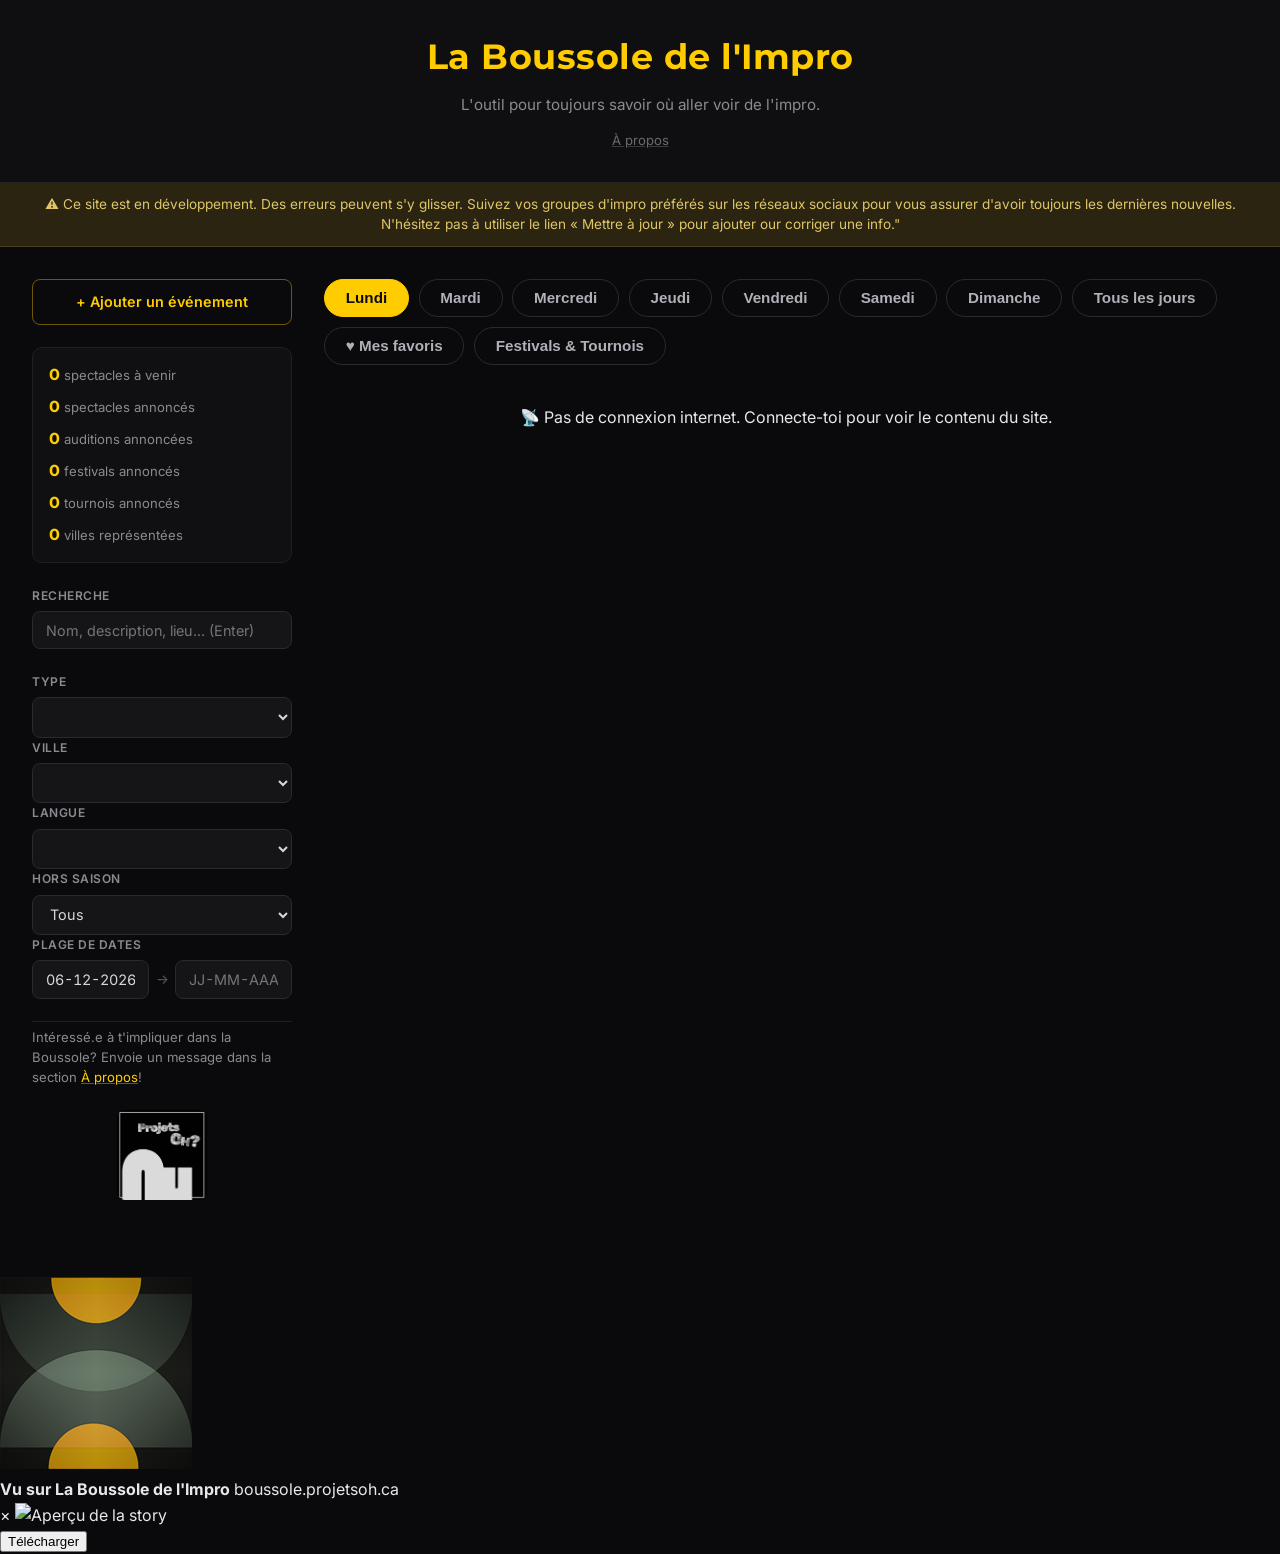
==== index.html @ ef3b9bc3 "Update index.html Export Fiches format story Ajout Export de fiches format Story" ====
<!DOCTYPE html>
<html lang="fr">
<head>
  <meta charset="UTF-8">
  <meta name="viewport" content="width=device-width, initial-scale=1.0">
  <title>La Boussole de l'Impro Qc</title>
  <meta name="description" content="La Boussole de l'Impro répertorie les spectacles, ligues, auditions et festivals d'improvisation au Québec; trouve où voir de l'impro près de chez toi, jour par jour.">
  <link rel="canonical" href="https://boussole.projetsoh.ca/">
  <meta property="og:title" content="La Boussole de l'Impro">
  <meta property="og:description" content="Répertoire des spectacles, ligues, auditions et festivals d'improvisation au Québec.">
  <meta property="og:type" content="website">
  <meta property="og:url" content="https://boussole.projetsoh.ca/">
  <meta property="og:image" content="https://boussole.projetsoh.ca/ProjetsOh.jpg">
  <meta property="og:locale" content="fr_CA">
  <link href="https://fonts.googleapis.com/css2?family=Inter:wght@400;600&family=Montserrat:wght@700&display=swap" rel="stylesheet">
  <link rel="icon" href="favicon.png" type="image/png">
  <link rel="stylesheet" href="style.css">
  <link rel="manifest" href="manifest.json">
  <meta name="theme-color" content="#0f0f12">
  <link rel="apple-touch-icon" href="icon-192.png">
  <meta name="apple-mobile-web-app-capable" content="yes">
  <meta name="apple-mobile-web-app-status-bar-style" content="black-translucent">
  <meta name="apple-mobile-web-app-title" content="Boussole">
</head>
<body>
  <header>
    <h1 class="site-title">La Boussole de l'Impro</h1>
    <p class="site-subtitle">L'outil pour toujours savoir où aller voir de l'impro.</p>
    <a href="about.html" class="about-link">À propos</a>
  </header>

  <div class="dev-banner">
    ⚠️ Ce site est en développement. Des erreurs peuvent s'y glisser. Suivez vos groupes d'impro préférés sur les réseaux sociaux pour vous assurer d'avoir toujours les dernières nouvelles. N'hésitez pas à utiliser le lien « Mettre à jour » pour ajouter our corriger une info."
  </div>

  <div class="layout">
    <aside class="sidebar">
      <a id="add-event-btn" class="add-event-btn" href="#" target="_blank" rel="noopener">+ Ajouter un événement</a>

     <div id="site-stats" class="site-stats"></div>

      <div class="filter-group" id="recherche-filter-group">
        <label for="filter-recherche">Recherche</label>
        <input type="text" id="filter-recherche" placeholder="Nom, description, lieu... (Enter)">
      </div>

      <details id="filtres-avances">
        <summary>Filtres ▾</summary>

        <div class="filter-group" id="type-filter-group">
          <label for="filter-type">Type</label>
          <select id="filter-type"></select>
        </div>

        <div class="filter-group">
          <label for="filter-ville">Ville</label>
          <select id="filter-ville"></select>
        </div>

        <div class="filter-group" id="langue-filter-group">
          <label for="filter-langue">Langue</label>
          <select id="filter-langue"></select>
        </div>

        <div class="filter-group" id="hs-filter-group">
          <label for="filter-hs">Hors saison</label>
          <select id="filter-hs">
            <option value="">Tous</option>
            <option value="hide">Cacher les hors saison</option>
            <option value="only">Afficher seulement hors saison</option>
          </select>
        </div>

        <div class="filter-group" id="date-range-filter-group">
          <label for="filter-date-start">Plage de dates</label>
          <div class="date-range-inputs">
            <input type="text" id="filter-date-start" placeholder="JJ-MM-AAAA" inputmode="numeric" pattern="\d{2}-\d{2}-\d{4}">
            <span class="date-range-arrow">→</span>
            <input type="text" id="filter-date-end" placeholder="JJ-MM-AAAA" inputmode="numeric" pattern="\d{2}-\d{2}-\d{4}">
          </div>
        </div>
      </details>

      <p class="sidebar-cta">
        Intéressé.e à t'impliquer dans la Boussole? Envoie un message dans la section <a href="about.html">À propos</a>!
      </p>

      <img src="ProjetsOh.jpg" alt="Logo Les Projets Oh?" class="sidebar-logo">
    </aside>

    <div class="content">
      <nav class="days-nav" id="days-nav">
        <button class="day-btn active" data-day="lundi" onclick="selectDay('lundi')">Lundi</button>
        <button class="day-btn" data-day="mardi" onclick="selectDay('mardi')">Mardi</button>
        <button class="day-btn" data-day="mercredi" onclick="selectDay('mercredi')">Mercredi</button>
        <button class="day-btn" data-day="jeudi" onclick="selectDay('jeudi')">Jeudi</button>
        <button class="day-btn" data-day="vendredi" onclick="selectDay('vendredi')">Vendredi</button>
        <button class="day-btn" data-day="samedi" onclick="selectDay('samedi')">Samedi</button>
        <button class="day-btn" data-day="dimanche" onclick="selectDay('dimanche')">Dimanche</button>
        <button class="day-btn" data-day="tous" onclick="selectDay('tous')">Tous les jours</button>
        <button class="day-btn day-btn--favoris" data-day="favoris" onclick="selectDay('favoris')">♥ Mes favoris</button>
        <button class="day-btn day-btn--festivals" data-day="festivals" onclick="selectDay('festivals')">Festivals &amp; Tournois</button>
      </nav>

     <main>
        <div id="partage-favoris-bar"></div>
        <div id="events" class="event-grid"></div>
      </main>
    </div>
  </div>

  <div id="lightbox" class="lightbox">
    <span class="lightbox-close" aria-label="Fermer">&times;</span>
    <img id="lightbox-img" src="" alt="">
  </div>

  <div id="story-template" class="story-template">
    <div class="story-top" id="story-top">
      <img id="story-logo" src="" alt="">
    </div>
    <div class="story-body">
      <div class="story-tag" id="story-tag"></div>
      <h2 id="story-titre"></h2>
      <p class="story-desc" id="story-desc"></p>
      <ul class="story-meta" id="story-meta"></ul>
    </div>
    <div class="story-footer">
      <img src="icon-192.png" alt="" class="story-footer-logo">
      <div class="story-footer-text">
        <strong>Vu sur La Boussole de l'Impro</strong>
        <span>boussole.projetsoh.ca</span>
      </div>
    </div>
  </div>

  <div id="story-modal" class="story-modal">
    <div class="story-modal-content">
      <span class="story-modal-close" aria-label="Fermer">&times;</span>
      <img id="story-preview-img" src="" alt="Aperçu de la story">
      <div class="story-modal-actions">
        <button id="story-download-btn" type="button">Télécharger</button>
        <button id="story-share-btn" type="button" hidden>Partager</button>
      </div>
    </div>
  </div>

  <script src="https://cdnjs.cloudflare.com/ajax/libs/html2canvas/1.4.1/html2canvas.min.js"></script>
  <script src="script.js"></script>
  <script>
  if ("serviceWorker" in navigator) {
    window.addEventListener("load", () => {
      navigator.serviceWorker.register("sw.js");
    });
  }
</script>
</body>
</html>
---- style.css ----
/* ------------------------------
   GLOBAL
------------------------------ */

body {
  background-color: #0a0a0c;
  color: #e8e8ea;
  font-family: 'Inter', sans-serif;
  margin: 0;
  line-height: 1.6;
}

/* ------------------------------
   HEADER
------------------------------ */

header {
  background-color: #0f0f12;
  padding: 1.8rem 2rem;
  border-bottom: 1px solid #222;
  text-align: center;
}

.site-title {
  font-family: 'Montserrat', sans-serif;
  font-size: 2.2rem;
  margin: 0;
  color: #ffcc00;
  font-weight: 700;
  letter-spacing: 0.5px;
}

.site-subtitle {
  font-family: 'Inter', sans-serif;
  font-size: 0.95rem;
  color: #8a8a92;
  margin: 0.5rem 0 0;
  font-weight: 400;
}

.about-link {
  display: inline-block;
  margin-top: 0.8rem;
  font-size: 0.82rem;
  color: #6a6a72;
  text-decoration: underline;
  text-decoration-color: #3a3a40;
}

.about-link:hover {
  color: #ffcc00;
  text-decoration-color: #ffcc00;
}

/* ------------------------------
   BANDEAU "SITE EN DÉVELOPPEMENT"
------------------------------ */

.dev-banner {
  background-color: #2a2410;
  border-bottom: 1px solid #4a3f1a;
  color: #e0c568;
  font-size: 0.85rem;
  text-align: center;
  padding: 0.7rem 1.5rem;
  line-height: 1.5;
}

/* ------------------------------
   PAGE À PROPOS
------------------------------ */

.about-page {
  max-width: 720px;
  margin: 0 auto;
  padding: 2.5rem 2rem 4rem;
}

.about-block {
  margin-bottom: 2.2rem;
}

.about-block h2 {
  font-family: 'Montserrat', sans-serif;
  color: #ffcc00;
  font-size: 1.3rem;
  margin-bottom: 0.7rem;
}

.about-block p {
  color: #c8c8ce;
  line-height: 1.7;
  font-size: 0.98rem;
}

.contact-form-wrapper {
  margin-top: 1.2rem;
  border-radius: 12px;
  overflow: hidden;
  border: 1px solid #232327;
}

.contact-form-wrapper iframe {
  display: block;
  border: none;
}

.about-signature {
  margin-top: 3rem;
  padding-top: 2rem;
  border-top: 1px solid #232327;
  text-align: center;
}

.signature-logo {
  max-width: 90px;
  max-height: 90px;
  object-fit: contain;
  border-radius: 8px;
  margin-bottom: 0.6rem;
}

.about-signature p {
  color: #6a6a72;
  font-size: 0.85rem;
  margin: 0;
}

.about-signature .signature-link {
  color: #6a6a72;
  text-decoration: underline;
  text-decoration-color: #3a3a40;
}

.about-signature .signature-link:hover {
  color: #ffcc00;
  text-decoration-color: #ffcc00;
}

/* ------------------------------
   PAGE DE PARTAGE (suggestions reçues)
------------------------------ */

.partage-page {
  max-width: 1300px;
  margin: 0 auto;
  padding: 2rem;
}

.partage-retour {
  display: inline-block;
  margin-bottom: 1.5rem;
  font-size: 0.9rem;
  color: #8a8a92;
  text-decoration: underline;
  text-decoration-color: #3a3a40;
}

.partage-retour:hover {
  color: #ffcc00;
  text-decoration-color: #ffcc00;
}

/* ------------------------------
   LAYOUT GÉNÉRAL (sidebar + contenu)
------------------------------ */

.layout {
  display: flex;
  align-items: flex-start;
  gap: 2rem;
  max-width: 1300px;
  margin: 0 auto;
  padding: 2rem;
}

.content {
  flex: 1;
  min-width: 0;
}

/* ------------------------------
   SIDEBAR
------------------------------ */

.sidebar {
  width: 260px;
  flex-shrink: 0;
  display: flex;
  flex-direction: column;
  gap: 1.4rem;
  position: sticky;
  top: 2rem;
}

.add-event-btn {
  display: block;
  text-align: center;
  background-color: transparent;
  color: #ffcc00;
  border: 1px solid #ffcc0066;
  font-weight: 600;
  font-size: 0.9rem;
  padding: 0.65rem 1rem;
  border-radius: 8px;
  text-decoration: none;
  transition: 0.2s;
}

.add-event-btn:hover {
  background-color: #ffcc001a;
  border-color: #ffcc00;
}

.site-stats {
  display: flex;
  flex-direction: column;
  gap: 0.4rem;
  padding: 0.9rem 1rem;
  background-color: #101013;
  border: 1px solid #202024;
  border-radius: 10px;
}

.stat-item {
  font-size: 0.82rem;
  color: #8a8a92;
}

.stat-item strong {
  color: #ffcc00;
  font-size: 1rem;
  font-family: 'Montserrat', sans-serif;
}

.sidebar-cta {
  font-size: 0.82rem;
  color: #8a8a92;
  line-height: 1.5;
  margin: 0;
  padding-top: 0.4rem;
  border-top: 1px solid #202024;
}

.sidebar-cta a {
  color: #ffcc00;
  text-decoration: underline;
  text-decoration-color: #ffcc0066;
}

.sidebar-cta a:hover {
  text-decoration-color: #ffcc00;
}

.sidebar-logo {
  display: block;
  max-width: 90px;
  max-height: 90px;
  object-fit: contain;
  border-radius: 8px;
  margin: 0 auto;
  opacity: 0.85;
}

.filter-group {
  display: flex;
  flex-direction: column;
  gap: 0.4rem;
}

.filter-group label {
  font-size: 0.75rem;
  color: #8a8a92;
  text-transform: uppercase;
  letter-spacing: 0.5px;
  font-weight: 600;
}

.filter-group select,
.filter-group input[type="text"] {
  background-color: #151518;
  color: #d8d8dc;
  border: 1px solid #2a2a2e;
  padding: 0.6rem 0.8rem;
  border-radius: 8px;
  font-size: 0.9rem;
  font-family: 'Inter', sans-serif;
  cursor: pointer;
  width: 100%;
  box-sizing: border-box;
  transition: border-color 0.15s;
}

.filter-group select:hover,
.filter-group input[type="text"]:hover {
  border-color: #ffcc00;
}

.filter-group input[type="text"]:focus {
  outline: none;
  border-color: #ffcc00;
  cursor: text;
}

.date-range-inputs {
  display: flex;
  align-items: center;
  gap: 0.4rem;
}

.date-range-inputs input {
  min-width: 0;
  text-align: center;
  font-variant-numeric: tabular-nums;
}

.date-range-arrow {
  color: #5a5a62;
  font-size: 0.85rem;
  flex-shrink: 0;
}

#filtres-avances {
  border: none;
  margin: 0;
  padding: 0;
}

#filtres-avances summary {
  cursor: pointer;
  list-style: none;
  color: #b0b0b8;
  border: 1px solid #2a2a2e;
  padding: 0.6rem 1rem;
  border-radius: 8px;
  font-size: 0.85rem;
  font-weight: 600;
  transition: 0.2s;
}

#filtres-avances summary::marker,
#filtres-avances summary::-webkit-details-marker {
  display: none;
}

#filtres-avances summary:hover,
#filtres-avances[open] summary {
  border-color: #ffcc00;
  color: #ffcc00;
}

#filtres-avances[open] {
  display: flex;
  flex-direction: column;
  gap: 1.4rem;
}

@media (max-width: 800px) {
  .layout {
    flex-direction: column;
    padding: 1.2rem;
  }

  .sidebar {
    width: 100%;
    position: static;
  }

  .sidebar-logo {
    display: none;
  }
}

@media (min-width: 801px) {
  #filtres-avances {
    display: contents;
  }

  #filtres-avances summary {
    display: none;
  }
}

/* ------------------------------
   NAVIGATION DES JOURS
------------------------------ */

.days-nav {
  display: flex;
  flex-wrap: wrap;
  gap: 0.6rem;
  margin-bottom: 1.5rem;
}

.day-btn {
  background-color: transparent;
  color: #b0b0b8;
  border: 1px solid #2a2a2e;
  padding: 0.6rem 1.3rem;
  border-radius: 20px;
  cursor: pointer;
  font-size: 0.95rem;
  font-weight: 600;
  transition: 0.2s;
}

.day-btn:hover {
  border-color: #ffcc00;
  color: #ffcc00;
}

.day-btn.active {
  background-color: #ffcc00;
  border-color: #ffcc00;
  color: #0a0a0c;
}

.day-btn--festivals:hover {
  border-color: #b388ff;
  color: #b388ff;
}

.day-btn--festivals.active {
  background-color: #b388ff;
  border-color: #b388ff;
  color: #0a0a0c;
}

.day-btn--favoris:hover {
  border-color: #ff6b6b;
  color: #ff6b6b;
}

.day-btn--favoris.active {
  background-color: #ff6b6b;
  border-color: #ff6b6b;
  color: #0a0a0c;
}

/* ------------------------------
   CARTES FESTIVALS & TOURNOIS
------------------------------ */

.festival-card {
  border-color: #2a2440;
}

.festival-card:hover {
  border-color: #b388ff88;
}

.tag.Festival { border-color: #b388ff; color: #b388ff; }
.tag.Tournoi  { border-color: #ff9d4d; color: #ff9d4d; }

.festival-deadline {
  margin-top: 0.9rem;
  padding: 0.6rem 0.8rem;
  background-color: #2a1f10;
  border: 1px solid #4a3a1a;
  border-radius: 8px;
  font-size: 0.82rem;
  color: #e0c568;
}

.festival-deadline strong {
  color: #ffcc00;
}

.festival-badge {
  font-size: 0.78rem;
  color: #b388ff;
  margin: -0.4rem 0 0.8rem;
}

.festival-badge strong {
  color: #cbaaff;
}

/* ------------------------------
   CONTENU PRINCIPAL
------------------------------ */

.event-grid {
  display: flex;
  flex-wrap: wrap;
  gap: 1.5rem;
}

/* ------------------------------
   CARTES D'ÉVÉNEMENTS
------------------------------ */

.event-card {
  background-color: #151518;
  border-radius: 14px;
  width: 100%;
  max-width: 340px;
  border: 1px solid #232327;
  overflow: hidden;
  transition: border-color 0.2s, transform 0.2s;
  position: relative;
}

.event-card:hover {
  border-color: #3a3a40;
  transform: translateY(-2px);
}

.event-card--hors-saison {
  background-color: #121214;
  border-color: #2a2a2e;
  opacity: 0.85;
}

.event-card--hors-saison:hover {
  opacity: 1;
}

.event-card-body {
  padding: 1.3rem 1.4rem 1.5rem;
}

.event-card h3 {
  margin-top: 0;
  margin-bottom: 0.8rem;
  font-size: 1.3rem;
  font-family: 'Montserrat', sans-serif;
  color: #f5f5f5;
  line-height: 1.3;
}

.event-description {
  font-size: 0.88rem;
  color: #a8a8b0;
  margin: -0.3rem 0 1rem;
  line-height: 1.5;
}

/* ------------------------------
   LOGO (bannière pleine largeur)
------------------------------ */

.event-logo-wrapper {
  width: 100%;
  height: 140px;
  display: flex;
  align-items: center;
  justify-content: center;
  background-color: #1c1c20;
  overflow: hidden;
}

.event-logo-wrapper img {
  width: 100%;
  height: 100%;
  object-fit: cover;
  cursor: zoom-in;
}

/* ------------------------------
   BOUTON FAVORI (cœur)
------------------------------ */

.favori-btn {
  position: absolute;
  top: 0.7rem;
  right: 0.7rem;
  z-index: 2;
  width: 2rem;
  height: 2rem;
  display: flex;
  align-items: center;
  justify-content: center;
  background-color: rgba(10, 10, 12, 0.55);
  border: none;
  border-radius: 50%;
  font-size: 1.1rem;
  line-height: 1;
  color: #e8e8ea;
  cursor: pointer;
  transition: transform 0.15s, color 0.15s;
}

.favori-btn:hover {
  transform: scale(1.12);
}

.favori-btn--actif {
  color: #ff6b6b;
}

/* ------------------------------
   BARRE "PARTAGER MES FAVORIS"
------------------------------ */

#partage-favoris-bar:not(:empty) {
  margin-bottom: 1.2rem;
}

.partager-favoris-btn {
  background-color: transparent;
  color: #ff6b6b;
  border: 1px solid #ff6b6b66;
  font-weight: 600;
  font-size: 0.9rem;
  padding: 0.6rem 1.2rem;
  border-radius: 20px;
  cursor: pointer;
  transition: 0.2s;
}

.partager-favoris-btn:hover {
  background-color: #ff6b6b1a;
  border-color: #ff6b6b;
}

/* ------------------------------
   BADGES
------------------------------ */

.badges {
  margin-bottom: 0.6rem;
}

.badge {
  display: inline-block;
  padding: 0.25rem 0.65rem;
  border-radius: 20px;
  font-size: 0.72rem;
  font-weight: 600;
  margin-right: 6px;
  letter-spacing: 0.3px;
}

.badge-hors-saison {
  background-color: transparent;
  border: 1px solid #55555c;
  color: #9a9aa2;
}

.badge-a-confirmer {
  background-color: #2a1f10;
  border: 1px solid #e0c568;
  color: #e0c568;
}

/* ------------------------------
   MÉTADONNÉES
------------------------------ */

.meta-list {
  margin: 1rem 0 0;
  padding: 0;
  list-style: none;
}

.meta-list li {
  display: flex;
  align-items: center;
  gap: 0.55rem;
  font-size: 0.9rem;
  color: #b0b0b8;
  margin-bottom: 0.55rem;
}

.meta-list .icon {
  flex-shrink: 0;
  width: 1.1rem;
  text-align: center;
  opacity: 0.8;
}

.meta-list a {
  color: #d8d8dc;
  text-decoration: underline;
  text-decoration-color: #444;
  text-underline-offset: 2px;
}

.meta-list a:hover {
  color: #ffcc00;
  text-decoration-color: #ffcc00;
}

.billet-requis {
  display: inline-block;
  margin-top: 0.9rem;
  font-size: 0.8rem;
  color: #9a9aa2;
}

.billet-requis strong {
  color: #d8d8dc;
}

.social-links {
  margin-top: 1rem;
  padding-top: 0.9rem;
  border-top: 1px solid #232327;
  font-size: 0.82rem;
  display: flex;
  gap: 0.9rem;
}

.social-links a {
  color: #9a9aa2;
  text-decoration: none;
  font-weight: 600;
}

.social-links a:hover {
  color: #ffcc00;
}

.update-link {
  margin-top: 0.7rem;
}

.derniere-maj {
  display: block;
  margin-top: 0.35rem;
  font-size: 0.72rem;
  color: #5a5a62;
}

.update-link a {
  font-size: 0.75rem;
  color: #6a6a72;
  text-decoration: underline;
  text-decoration-color: #3a3a40;
}

.update-link a:hover {
  color: #ffcc00;
  text-decoration-color: #ffcc00;
}

/* ------------------------------
   TAGS (type / ville) — style contour
------------------------------ */

.tags {
  display: flex;
  flex-wrap: wrap;
  gap: 0.4rem;
  margin-bottom: 0.4rem;
}

.tag {
  display: inline-block;
  padding: 0.25rem 0.7rem;
  border-radius: 20px;
  font-size: 0.75rem;
  font-weight: 600;
  border: 1px solid transparent;
  background-color: transparent;
}

.tag.ville {
  border-color: #3a3a40;
  color: #b0b0b8;
}

.tag.Spectacle { border-color: #4caf50; color: #4caf50; }
.tag.Match     { border-color: #ffcc00; color: #ffcc00; }
.tag.Audition  { border-color: #b388ff; color: #b388ff; }
.tag.Jam       { border-color: #ff6ec7; color: #ff6ec7; }
.tag.FR        { border-color: #00bcd4; color: #00bcd4; }
.tag.ENG       { border-color: #ff6b6b; color: #ff6b6b; }

/* ------------------------------
   LIGHTBOX (image plein écran)
------------------------------ */

.lightbox {
  display: none;
  position: fixed;
  inset: 0;
  background-color: rgba(0, 0, 0, 0.9);
  align-items: center;
  justify-content: center;
  z-index: 1000;
  padding: 2rem;
  cursor: zoom-out;
}

.lightbox.open {
  display: flex;
}

.lightbox img {
  max-width: 90%;
  max-height: 90%;
  border-radius: 10px;
  box-shadow: 0 8px 30px rgba(0, 0, 0, 0.5);
  cursor: default;
}

.lightbox-close {
  position: absolute;
  top: 1.2rem;
  right: 1.5rem;
  font-size: 2.2rem;
  color: #f5f5f5;
  cursor: pointer;
  line-height: 1;
  user-select: none;
}

.lightbox-close:hover {
  color: #ffcc00;
}
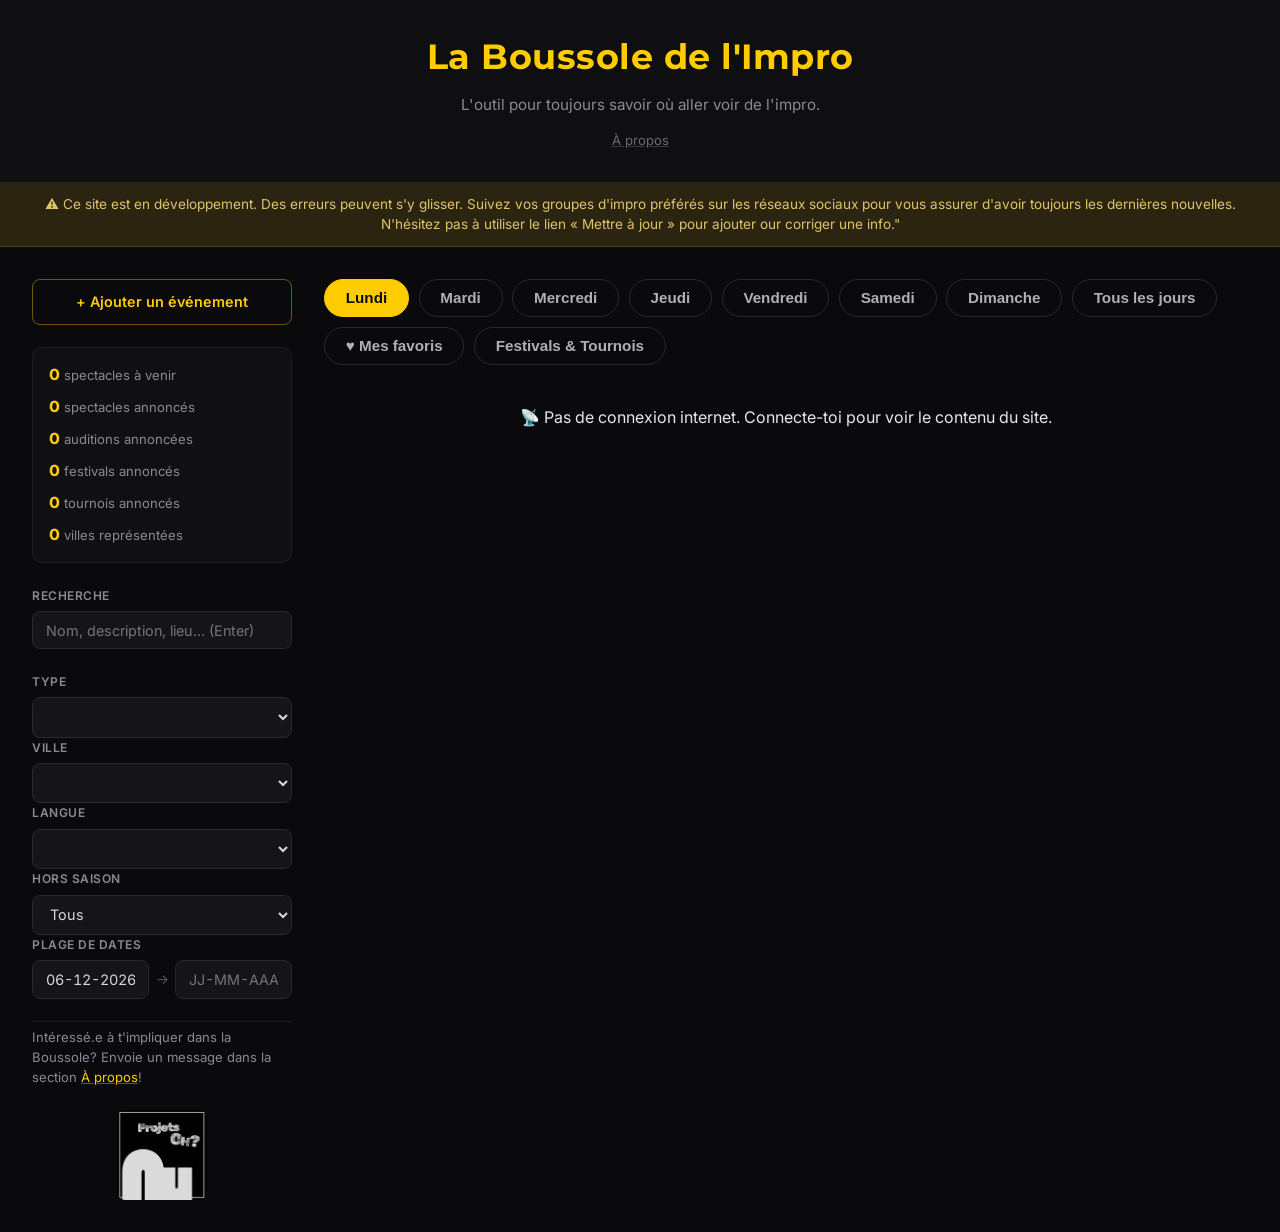
==== commit dbf05e55: "Update index.html Ajustement Fiche Story" ====
--- a/index.html
+++ b/index.html
@@ -119,10 +119,12 @@
       <img id="story-logo" src="" alt="">
     </div>
     <div class="story-body">
-      <div class="story-tag" id="story-tag"></div>
+      <div class="tags" id="story-tags"></div>
       <h2 id="story-titre"></h2>
       <p class="story-desc" id="story-desc"></p>
-      <ul class="story-meta" id="story-meta"></ul>
+      <ul class="meta-list" id="story-meta"></ul>
+      <div class="festival-deadline" id="story-deadline" hidden></div>
+      <div class="billet-requis" id="story-billet" hidden></div>
     </div>
     <div class="story-footer">
       <img src="icon-192.png" alt="" class="story-footer-logo">
@@ -132,8 +134,7 @@
       </div>
     </div>
   </div>
-
-  <div id="story-modal" class="story-modal">
+   <div id="story-modal" class="story-modal">
     <div class="story-modal-content">
       <span class="story-modal-close" aria-label="Fermer">&times;</span>
       <img id="story-preview-img" src="" alt="Aperçu de la story">
@@ -143,7 +144,7 @@
       </div>
     </div>
   </div>
-
+  
   <script src="https://cdnjs.cloudflare.com/ajax/libs/html2canvas/1.4.1/html2canvas.min.js"></script>
   <script src="script.js"></script>
   <script>
--- a/style.css
+++ b/style.css
@@ -810,3 +810,227 @@
 .lightbox-close:hover {
   color: #ffcc00;
 }
+
+/* ------------------------------
+   EXPORT EN STORY
+------------------------------ */
+
+.story-btn {
+  display: inline-block;
+  margin-top: 0.6rem;
+  background-color: transparent;
+  color: #ffcc00;
+  border: 1px solid #ffcc0066;
+  font-weight: 600;
+  font-size: 0.78rem;
+  padding: 0.4rem 0.9rem;
+  border-radius: 20px;
+  cursor: pointer;
+  transition: 0.2s;
+}
+
+.story-btn:hover {
+  background-color: #ffcc001a;
+  border-color: #ffcc00;
+}
+
+.story-btn:disabled {
+  opacity: 0.6;
+  cursor: wait;
+}
+
+.story-template {
+  position: fixed;
+  top: 0;
+  left: -9999px;
+  width: 540px;
+  height: 960px;
+  background-color: #0a0a0c;
+  display: flex;
+  flex-direction: column;
+  font-family: 'Inter', sans-serif;
+  overflow: hidden;
+  box-sizing: border-box;
+}
+
+.story-top {
+  width: 100%;
+  height: 540px;
+  background-color: #1c1c20;
+  overflow: hidden;
+  flex-shrink: 0;
+}
+
+.story-top img {
+  width: 100%;
+  height: 100%;
+  object-fit: cover;
+}
+
+.story-template--sans-logo .story-body {
+  padding-top: 3rem;
+  border-top: 8px solid #ffcc00;
+}
+
+.story-body {
+  flex: 1;
+  padding: 2rem 2rem 1rem;
+  display: flex;
+  flex-direction: column;
+  gap: 0.8rem;
+  min-height: 0;
+  overflow: hidden;
+}
+
+.story-tag {
+  display: inline-block;
+  align-self: flex-start;
+  padding: 0.3rem 0.8rem;
+  border-radius: 20px;
+  font-size: 0.85rem;
+  font-weight: 600;
+  border: 1px solid #ffcc00;
+  color: #ffcc00;
+}
+
+#story-titre {
+  font-family: 'Montserrat', sans-serif;
+  font-size: 2.3rem;
+  color: #f5f5f5;
+  line-height: 1.15;
+  margin: 0;
+  display: -webkit-box;
+  -webkit-line-clamp: 2;
+  -webkit-box-orient: vertical;
+  overflow: hidden;
+}
+
+.story-desc {
+  font-size: 1.05rem;
+  color: #c8c8ce;
+  line-height: 1.5;
+  margin: 0;
+  display: -webkit-box;
+  -webkit-line-clamp: 3;
+  -webkit-box-orient: vertical;
+  overflow: hidden;
+}
+
+.story-meta {
+  list-style: none;
+  margin: 0.4rem 0 0;
+  padding: 0;
+  display: flex;
+  flex-direction: column;
+  gap: 0.55rem;
+  font-size: 1.1rem;
+  color: #e8e8ea;
+}
+
+.story-meta li {
+  display: flex;
+  align-items: center;
+  gap: 0.6rem;
+}
+
+.story-footer {
+  margin-top: auto;
+  display: flex;
+  align-items: center;
+  gap: 0.8rem;
+  padding: 1.3rem 2rem;
+  background-color: #101013;
+  border-top: 1px solid #202024;
+  flex-shrink: 0;
+}
+
+.story-footer-logo {
+  width: 46px;
+  height: 46px;
+  border-radius: 10px;
+  object-fit: contain;
+}
+
+.story-footer-text strong {
+  display: block;
+  font-family: 'Montserrat', sans-serif;
+  font-size: 0.95rem;
+  color: #ffcc00;
+}
+
+.story-footer-text span {
+  display: block;
+  font-size: 0.8rem;
+  color: #8a8a92;
+}
+
+.story-modal {
+  display: none;
+  position: fixed;
+  inset: 0;
+  background-color: rgba(0, 0, 0, 0.85);
+  align-items: center;
+  justify-content: center;
+  z-index: 1000;
+  padding: 2rem;
+}
+
+.story-modal.open {
+  display: flex;
+}
+
+.story-modal-content {
+  background-color: #151518;
+  border: 1px solid #232327;
+  border-radius: 14px;
+  padding: 1.4rem;
+  max-width: 320px;
+  width: 100%;
+  position: relative;
+  text-align: center;
+}
+
+#story-preview-img {
+  width: 100%;
+  border-radius: 10px;
+  display: block;
+  margin-bottom: 1rem;
+}
+
+.story-modal-actions {
+  display: flex;
+  gap: 0.7rem;
+  justify-content: center;
+}
+
+.story-modal-actions button {
+  flex: 1;
+  background-color: transparent;
+  color: #ffcc00;
+  border: 1px solid #ffcc0066;
+  font-weight: 600;
+  font-size: 0.9rem;
+  padding: 0.65rem 1rem;
+  border-radius: 8px;
+  cursor: pointer;
+  transition: 0.2s;
+}
+
+.story-modal-actions button:hover {
+  background-color: #ffcc001a;
+  border-color: #ffcc00;
+}
+
+.story-modal-close {
+  position: absolute;
+  top: 0.6rem;
+  right: 0.9rem;
+  font-size: 1.6rem;
+  color: #8a8a92;
+  cursor: pointer;
+  line-height: 1;
+}
+
+.story-modal-close:hover {
+  color: #ffcc00;
+}
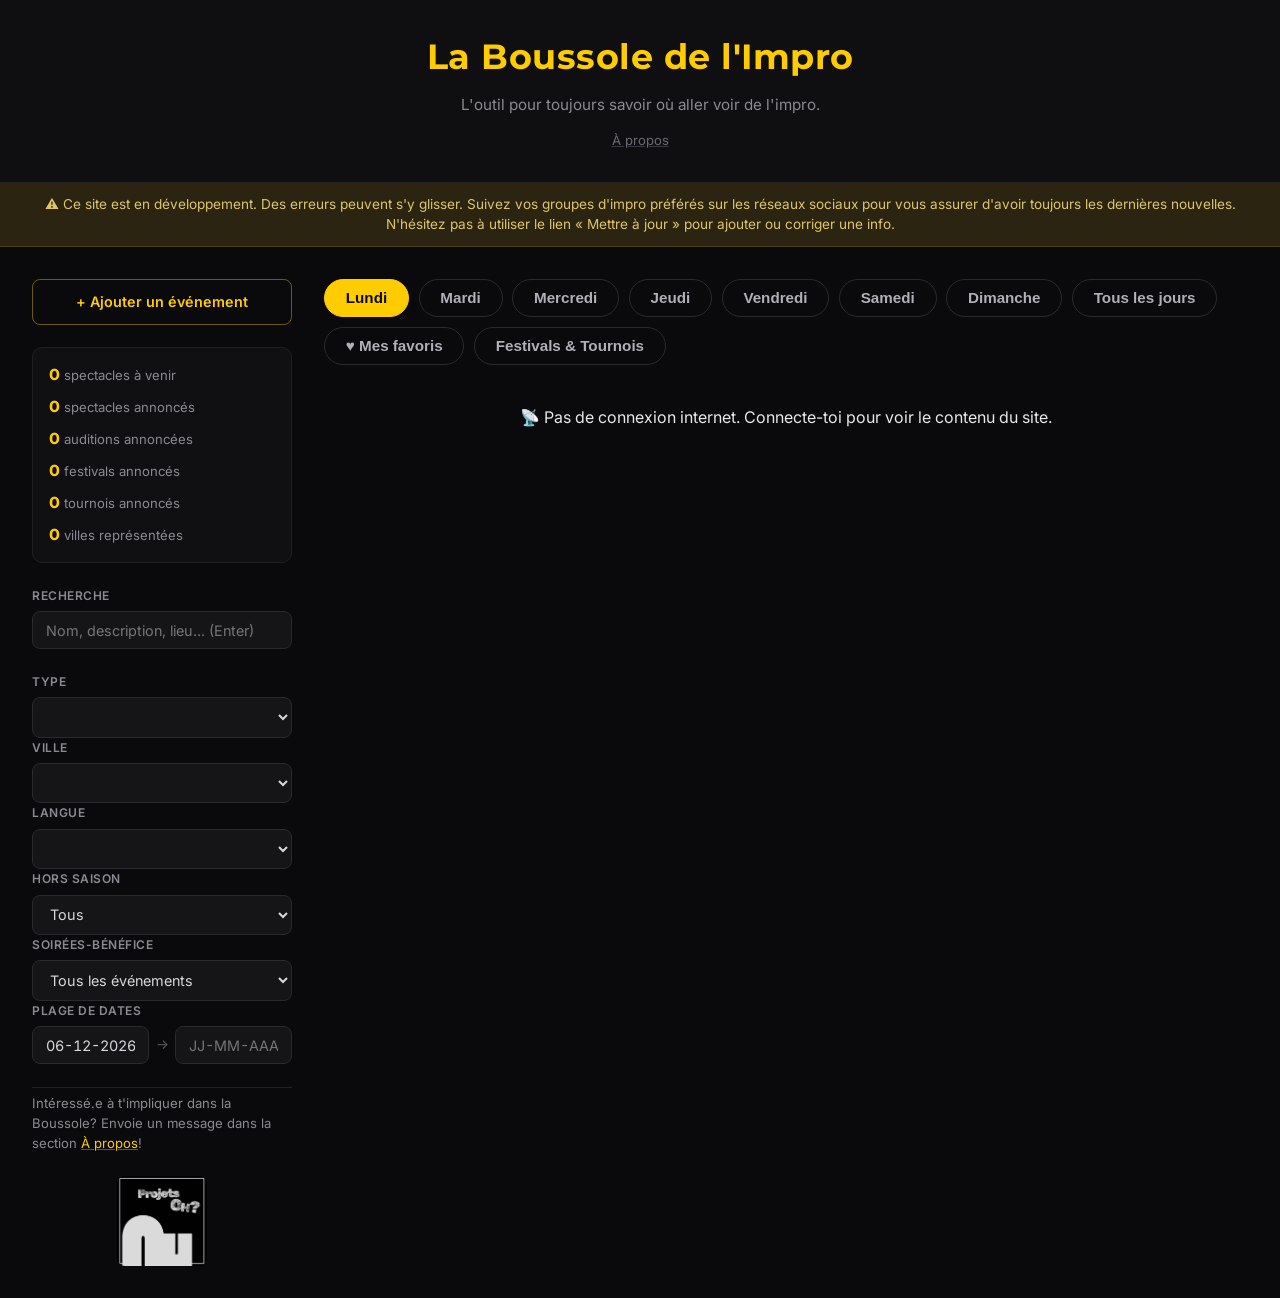
==== commit f3500ce9: "Update index.html add au profit" ====
--- a/index.html
+++ b/index.html
@@ -30,7 +30,7 @@
   </header>
 
   <div class="dev-banner">
-    ⚠️ Ce site est en développement. Des erreurs peuvent s'y glisser. Suivez vos groupes d'impro préférés sur les réseaux sociaux pour vous assurer d'avoir toujours les dernières nouvelles. N'hésitez pas à utiliser le lien « Mettre à jour » pour ajouter our corriger une info."
+    ⚠️ Ce site est en développement. Des erreurs peuvent s'y glisser. Suivez vos groupes d'impro préférés sur les réseaux sociaux pour vous assurer d'avoir toujours les dernières nouvelles. N'hésitez pas à utiliser le lien « Mettre à jour » pour ajouter ou corriger une info.
   </div>
 
   <div class="layout">
@@ -68,6 +68,14 @@
             <option value="">Tous</option>
             <option value="hide">Cacher les hors saison</option>
             <option value="only">Afficher seulement hors saison</option>
+          </select>
+        </div>
+
+        <div class="filter-group" id="benefice-filter-group">
+          <label for="filter-benefice">Soirées-bénéfice</label>
+          <select id="filter-benefice">
+            <option value="">Tous les événements</option>
+            <option value="only">Soirées-bénéfice seulement</option>
           </select>
         </div>
 
@@ -115,9 +123,7 @@
   </div>
 
   <div id="story-template" class="story-template">
-    <div class="story-top" id="story-top">
-      <img id="story-logo" src="" alt="">
-    </div>
+    <div class="story-top" id="story-top"></div>
     <div class="story-body">
       <div class="tags" id="story-tags"></div>
       <h2 id="story-titre"></h2>
@@ -134,7 +140,8 @@
       </div>
     </div>
   </div>
-   <div id="story-modal" class="story-modal">
+   
+  <div id="story-modal" class="story-modal">
     <div class="story-modal-content">
       <span class="story-modal-close" aria-label="Fermer">&times;</span>
       <img id="story-preview-img" src="" alt="Aperçu de la story">
--- a/style.css
+++ b/style.css
@@ -815,26 +815,27 @@
    EXPORT EN STORY
 ------------------------------ */
 
-.story-btn {
+.story-link-btn {
   display: inline-block;
-  margin-top: 0.6rem;
-  background-color: transparent;
-  color: #ffcc00;
-  border: 1px solid #ffcc0066;
-  font-weight: 600;
-  font-size: 0.78rem;
-  padding: 0.4rem 0.9rem;
-  border-radius: 20px;
+  margin-top: 0.5rem;
+  background: none;
+  border: none;
+  padding: 0;
+  font-family: inherit;
+  font-size: 0.75rem;
+  color: #6a6a72;
+  text-decoration: underline;
+  text-decoration-color: #3a3a40;
   cursor: pointer;
   transition: 0.2s;
 }
 
-.story-btn:hover {
-  background-color: #ffcc001a;
-  border-color: #ffcc00;
-}
-
-.story-btn:disabled {
+.story-link-btn:hover {
+  color: #ffcc00;
+  text-decoration-color: #ffcc00;
+}
+
+.story-link-btn:disabled {
   opacity: 0.6;
   cursor: wait;
 }
@@ -855,16 +856,12 @@
 
 .story-top {
   width: 100%;
-  height: 540px;
+  height: 380px;
   background-color: #1c1c20;
+  background-size: cover;
+  background-position: center;
   overflow: hidden;
   flex-shrink: 0;
-}
-
-.story-top img {
-  width: 100%;
-  height: 100%;
-  object-fit: cover;
 }
 
 .story-template--sans-logo .story-body {
@@ -874,31 +871,28 @@
 
 .story-body {
   flex: 1;
-  padding: 2rem 2rem 1rem;
+  padding: 2.2rem 2rem 1.8rem;
   display: flex;
   flex-direction: column;
-  gap: 0.8rem;
   min-height: 0;
   overflow: hidden;
 }
 
-.story-tag {
-  display: inline-block;
-  align-self: flex-start;
-  padding: 0.3rem 0.8rem;
-  border-radius: 20px;
-  font-size: 0.85rem;
-  font-weight: 600;
-  border: 1px solid #ffcc00;
-  color: #ffcc00;
+.story-body .tags {
+  margin-bottom: 0.7rem;
+}
+
+.story-body .tag {
+  font-size: 1rem;
+  padding: 0.35rem 0.9rem;
 }
 
 #story-titre {
   font-family: 'Montserrat', sans-serif;
-  font-size: 2.3rem;
+  font-size: 2.1rem;
   color: #f5f5f5;
-  line-height: 1.15;
-  margin: 0;
+  line-height: 1.25;
+  margin: 0 0 0.6rem;
   display: -webkit-box;
   -webkit-line-clamp: 2;
   -webkit-box-orient: vertical;
@@ -907,30 +901,33 @@
 
 .story-desc {
   font-size: 1.05rem;
-  color: #c8c8ce;
+  color: #a8a8b0;
   line-height: 1.5;
-  margin: 0;
+  margin: 0 0 0.7rem;
   display: -webkit-box;
-  -webkit-line-clamp: 3;
+  -webkit-line-clamp: 4;
   -webkit-box-orient: vertical;
   overflow: hidden;
 }
 
-.story-meta {
-  list-style: none;
-  margin: 0.4rem 0 0;
-  padding: 0;
-  display: flex;
-  flex-direction: column;
-  gap: 0.55rem;
+.story-body .meta-list {
+  margin-top: 0.3rem;
+}
+
+.story-body .meta-list li {
   font-size: 1.1rem;
   color: #e8e8ea;
-}
-
-.story-meta li {
-  display: flex;
-  align-items: center;
-  gap: 0.6rem;
+  margin-bottom: 0.7rem;
+}
+
+.story-body .festival-deadline {
+  font-size: 1rem;
+  margin-top: 0.5rem;
+}
+
+.story-body .billet-requis {
+  font-size: 0.95rem;
+  margin-top: 0.7rem;
 }
 
 .story-footer {
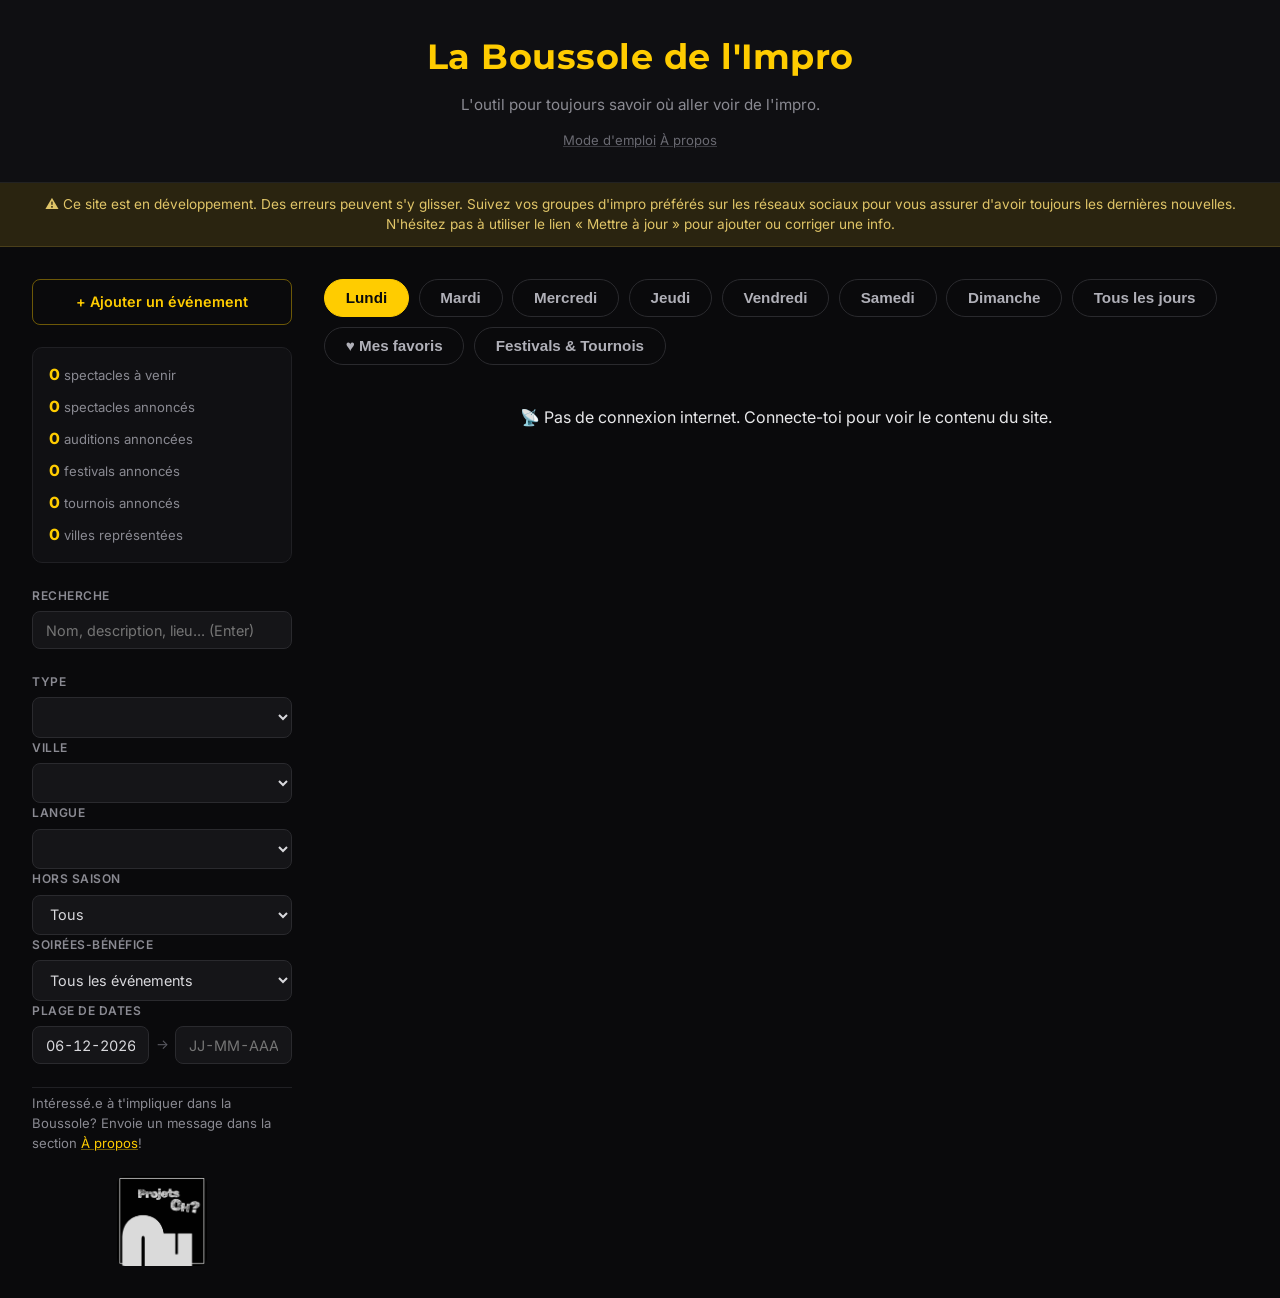
==== commit 2f60639f: "Update index.html add mode d'emploi" ====
--- a/index.html
+++ b/index.html
@@ -26,7 +26,10 @@
   <header>
     <h1 class="site-title">La Boussole de l'Impro</h1>
     <p class="site-subtitle">L'outil pour toujours savoir où aller voir de l'impro.</p>
-    <a href="about.html" class="about-link">À propos</a>
+    <div class="header-links">
+      <a href="guide.html" class="about-link">Mode d'emploi</a>
+      <a href="about.html" class="about-link">À propos</a>
+    </div>
   </header>
 
   <div class="dev-banner">
@@ -127,6 +130,8 @@
     <div class="story-body">
       <div class="tags" id="story-tags"></div>
       <h2 id="story-titre"></h2>
+      <div class="festival-badge" id="story-festival" hidden></div>
+      <div class="benefice-badge" id="story-benefice" hidden></div>
       <p class="story-desc" id="story-desc"></p>
       <ul class="meta-list" id="story-meta"></ul>
       <div class="festival-deadline" id="story-deadline" hidden></div>
--- a/style.css
+++ b/style.css
@@ -476,6 +476,27 @@
   color: #cbaaff;
 }
 
+.benefice-badge {
+  font-size: 0.78rem;
+  color: #ff8fab;
+  margin: -0.4rem 0 0.8rem;
+}
+
+.benefice-badge strong {
+  color: #ffb3c6;
+}
+
+.benefice-badge a {
+  color: inherit;
+  text-decoration: underline;
+  text-decoration-color: #ff8fab66;
+  text-underline-offset: 2px;
+}
+
+.benefice-badge a:hover {
+  text-decoration-color: #ffb3c6;
+}
+
 /* ------------------------------
    CONTENU PRINCIPAL
 ------------------------------ */
@@ -920,6 +941,12 @@
   margin-bottom: 0.7rem;
 }
 
+.story-body .festival-badge,
+.story-body .benefice-badge {
+  font-size: 1.05rem;
+  margin: 0 0 0.7rem;
+}
+
 .story-body .festival-deadline {
   font-size: 1rem;
   margin-top: 0.5rem;
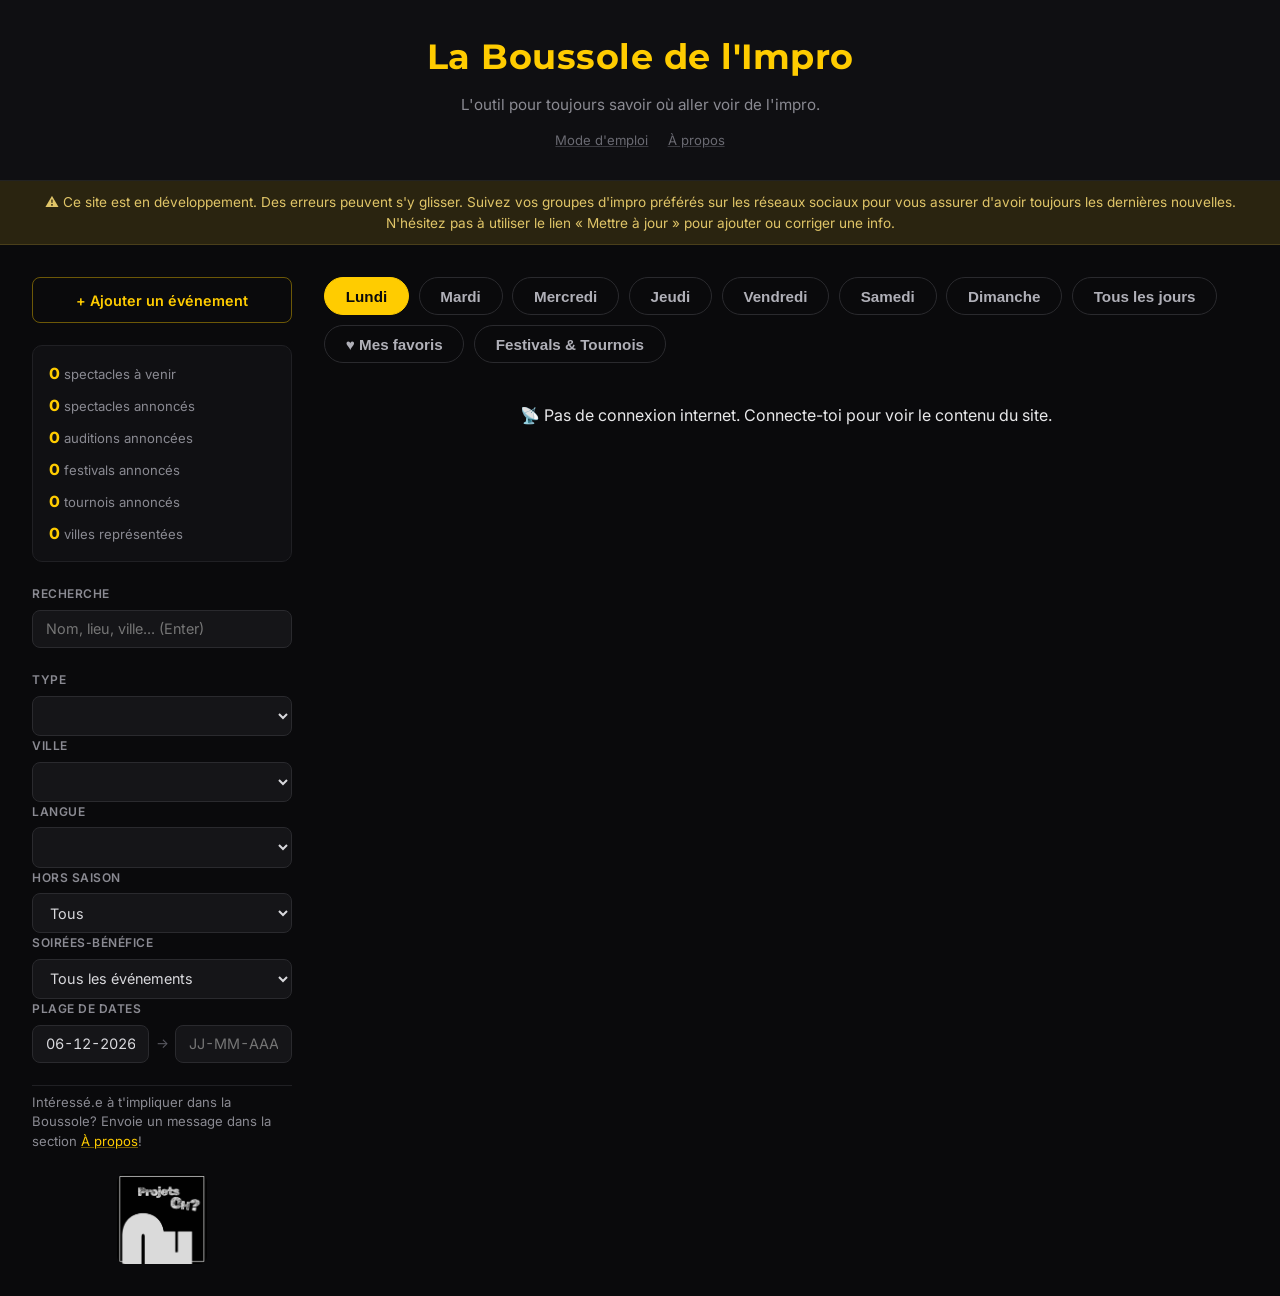
==== commit d15b2cac: "Update index.html fix ville search" ====
--- a/index.html
+++ b/index.html
@@ -44,7 +44,7 @@
 
       <div class="filter-group" id="recherche-filter-group">
         <label for="filter-recherche">Recherche</label>
-        <input type="text" id="filter-recherche" placeholder="Nom, description, lieu... (Enter)">
+        <input type="text" id="filter-recherche" placeholder="Nom, lieu, ville... (Enter)">
       </div>
 
       <details id="filtres-avances">
--- a/style.css
+++ b/style.css
@@ -135,6 +135,73 @@
 .about-signature .signature-link:hover {
   color: #ffcc00;
   text-decoration-color: #ffcc00;
+}
+
+/* ------------------------------
+   LIENS DE L'EN-TÊTE
+------------------------------ */
+
+.header-links {
+  display: flex;
+  justify-content: center;
+  flex-wrap: wrap;
+  gap: 0 1.2rem;
+}
+
+/* ------------------------------
+   PAGE MODE D'EMPLOI
+------------------------------ */
+
+.guide-section-title {
+  font-family: 'Montserrat', sans-serif;
+  color: #f5f5f5;
+  font-size: 1.6rem;
+  margin: 3rem 0 1.5rem;
+  padding-bottom: 0.6rem;
+  border-bottom: 1px solid #232327;
+}
+
+.about-block ul {
+  padding-left: 1.2rem;
+}
+
+.about-block li {
+  color: #c8c8ce;
+  line-height: 1.7;
+  font-size: 0.98rem;
+  margin-bottom: 0.4rem;
+}
+
+.about-block a {
+  color: #ffcc00;
+  text-decoration: underline;
+  text-decoration-color: #ffcc0066;
+}
+
+.about-block a:hover {
+  text-decoration-color: #ffcc00;
+}
+
+.about-block details {
+  border: 1px solid #232327;
+  border-radius: 8px;
+  padding: 0.7rem 1rem;
+  margin-bottom: 0.7rem;
+}
+
+.about-block summary {
+  cursor: pointer;
+  font-weight: 600;
+  color: #e8e8ea;
+}
+
+.about-block summary:hover,
+.about-block details[open] summary {
+  color: #ffcc00;
+}
+
+.about-block details p {
+  margin: 0.6rem 0 0;
 }
 
 /* ------------------------------
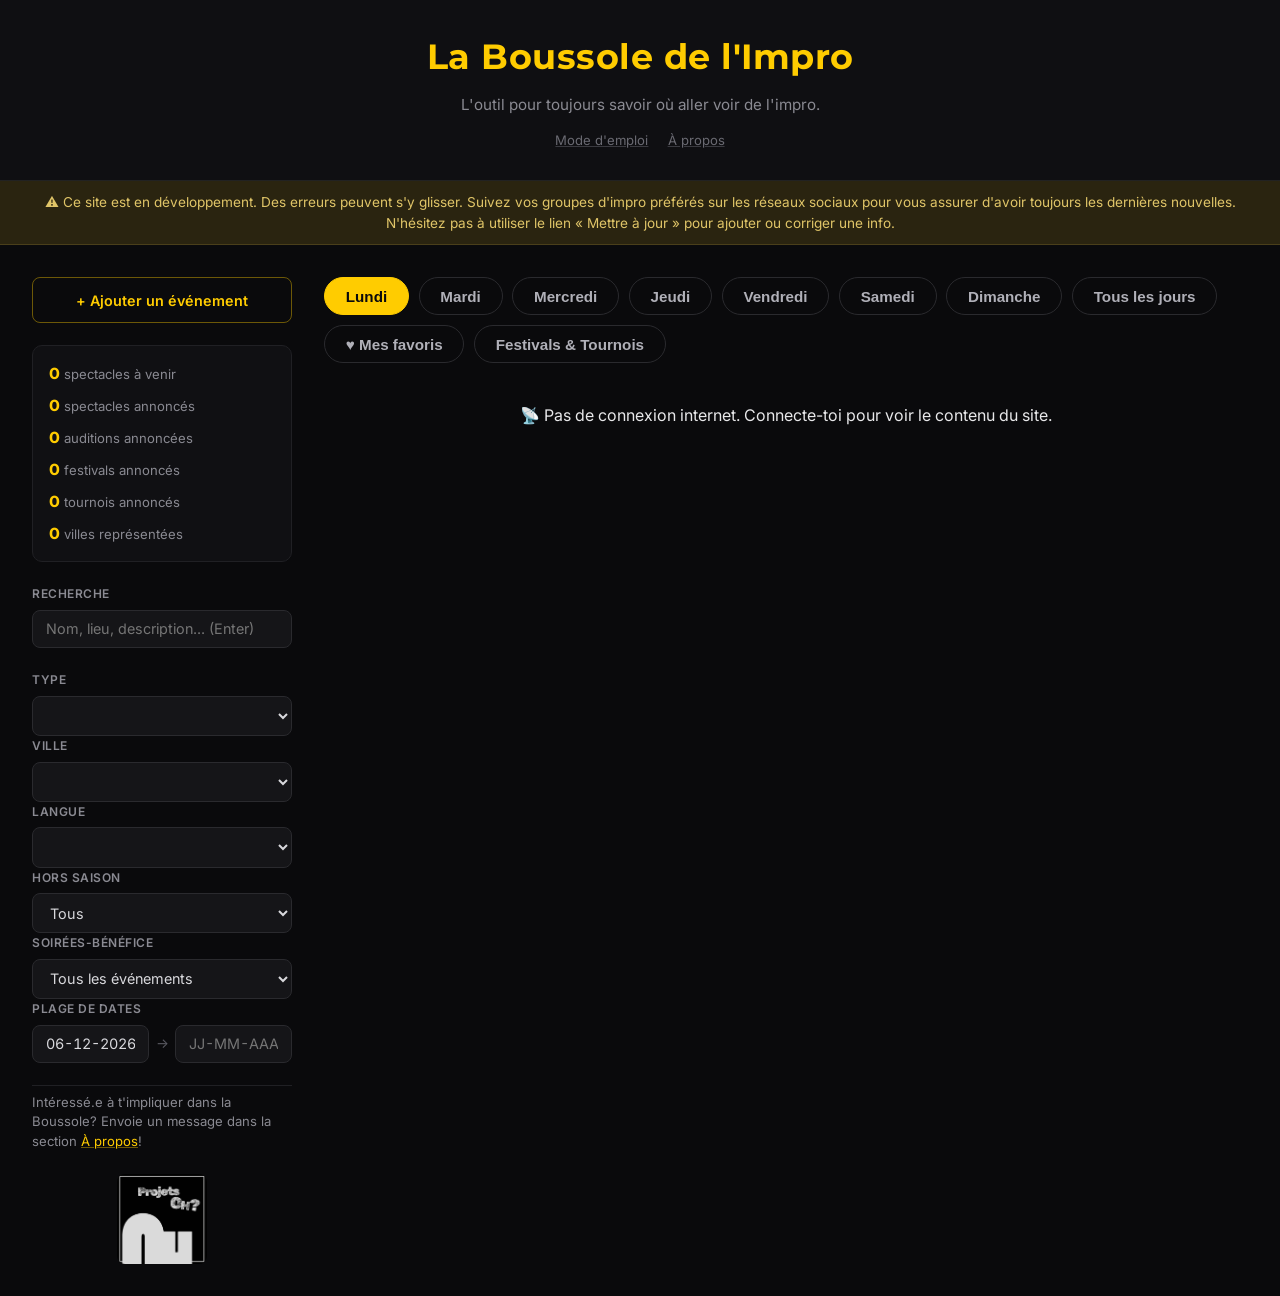
==== commit 82613cbd: "Update index.html" ====
--- a/index.html
+++ b/index.html
@@ -44,7 +44,7 @@
 
       <div class="filter-group" id="recherche-filter-group">
         <label for="filter-recherche">Recherche</label>
-        <input type="text" id="filter-recherche" placeholder="Nom, lieu, ville... (Enter)">
+        <input type="text" id="filter-recherche" placeholder="Nom, lieu, description... (Enter)">
       </div>
 
       <details id="filtres-avances">
